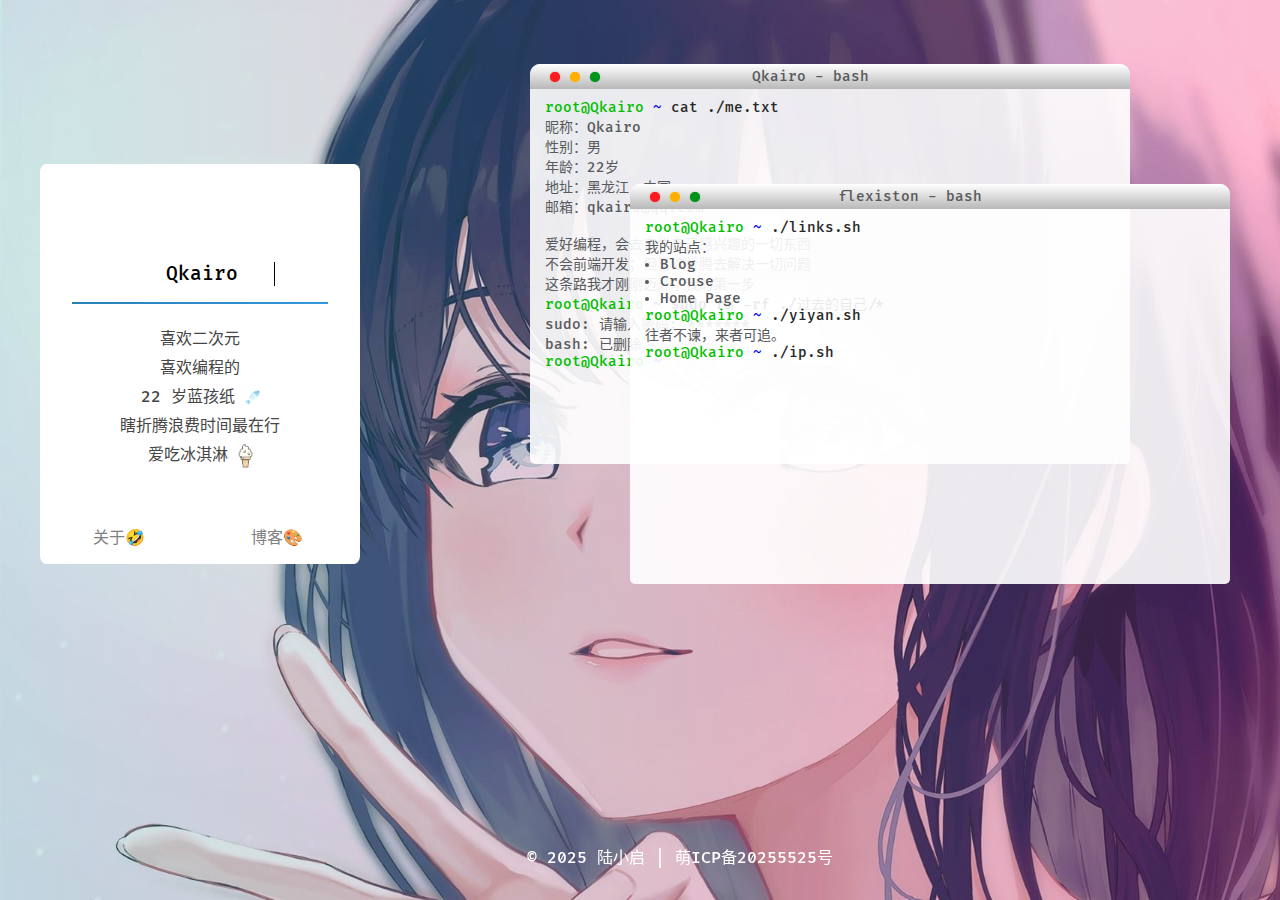
==== docs/index.html @ 63298d1a "20250322" ====
<!DOCTYPE html>
<html lang="zh-CN">

<head>
    <meta charset="UTF-8">
    <meta name="viewport"
        content="width=device-width,initial-scale=1.0,maximum-scale=1.0,minimum-scale=1.0,user-scalable=no">

    <title>Qkairo🎉の个人主页</title>
    <meta name="description"
        content="这里是Qkairoの个人主页，欢迎访问哟~">
    <meta name="keywords" content="Qkairo,Qkairoの个人主页,主页,前端">
    <link rel="stylesheet" type="text/css" href="css/FiraCode.css">
    <link rel="stylesheet" type="text/css" href="css/flesx.css">
    <link rel="shortcut icon" href="./fish.png">
</head>

<body>
    <div id="box">
        <!-- 个人资料卡片 -->
        <div class="meBox">
            <!-- 头像 -->
            <div class="headPhoto"></div>
            <!-- 介绍 -->
            <div class="meBox-title">
                <p>Qkairo</p>
                <div class="fg"></div>
            </div>
            <div class="meBox-text">
                <p>喜欢二次元</p>
                <p>喜欢编程的</p>
                <p>22 岁蓝孩纸 <img src="./img/fish.png" alt="冰激凌" style="width: 15px; vertical-align: middle;"></p>
                <p>瞎折腾浪费时间最在行</p>
                <p>爱吃冰淇淋 <img src="./img/002.png" alt="冰激凌" style="width: 15px; vertical-align: middle;"></p>
            </div>
            <!-- 两个按钮 -->
            <div class="meBox-Button">
                <a href="https://blog.luxq.space/about/">关于🤣</a>
                <a href="https://blog.luxq.space">博客🎨</a>
            </div>
        </div>

        <!-- 伪终端介绍 -->
        <div id="cmdBox">
            <!-- 第一个终端 -->
            <div class="cmd">
                <!-- 三个按钮 -->
                <div class="click">
                    <div class="red"></div>
                    <div class="yellow"></div>
                    <div class="green"></div>
                </div>
                <!-- 顶部标题 -->
                <div class="title">
                    <span>Qkairo - bash</span>
                </div>
                <!-- 终端内文字 -->
                <div class="cmdText">
                    <span style="color: rgb(0, 190, 0);">root@Qkairo</span>
                    <span style="color: blue;">~</span>
                    <span style="color: rgb(39, 39, 39);">cat ./me.txt</span>
                    <p>昵称：Qkairo</p>
                    <p>性别：男</p>
                    <p>年龄：22岁</p>
                    <p>地址：黑龙江，中国</p>
                    <p>邮箱：qkairo@qq.com</p>
                    <br>
                    <p>爱好编程，会去自学自己感兴趣的一切东西</p>
                    <p>不会前端开发；但喜欢折腾去解决一切问题</p>
                    <p>这条路我才刚刚迈开了我的第一步</p>
                    <span style="color: rgb(0, 190, 0);">root@Qkairo</span>
                    <span style="color: blue;">~</span>
                    <span style="color: rgb(39, 39, 39);">sudo rm -rf ./过去的自己/*</span>
                    <p>sudo: 请输入密码: *******</p>
                    <p>bash: 已删除</p>
                    <span style="color: rgb(0, 190, 0);">root@Qkairo</span>
                    <span style="color: blue;">~</span>
                </div>
            </div>
            <!-- 第二个终端 -->
            <div class="cmd cmd2">
                <!-- 三个按钮 -->
                <div class="click">
                    <div class="red"></div>
                    <div class="yellow"></div>
                    <div class="green"></div>
                </div>
                <!-- 顶部标题 -->
                <div class="title">
                    <span>flexiston - bash</span>
                </div>
                <!-- 终端内文字 -->
                <div class="cmdText">
                    <span style="color: rgb(0, 190, 0);">root@Qkairo</span>
                    <span style="color: blue;">~</span>
                    <span style="color: rgb(39, 39, 39);">./links.sh</span>
                    <p>我的站点：</p>
                    <ul class="ul">
                        <li><a href="https://blog.luxq.space">Blog</a></li>
                        <li><a href="https://blog.luxq.space">Crouse</a></li>
                        <li><a href="https://luxq.space">Home Page</a></li>
                    </ul>
                    <span style="color: rgb(0, 190, 0);">root@Qkairo</span>
                    <span style="color: blue;">~</span>
                    <span style="color: rgb(39, 39, 39);">./yiyan.sh</span>
                    <p class="hito">往者不谏，来者可追。</p>
                    <span style="color: rgb(0, 190, 0);">root@Qkairo</span>
                    <span style="color: blue;">~</span>
                    <span style="color: rgb(39, 39, 39);">./ip.sh</span>
                    <p class="getip"></p>
                </div>
            </div>
        </div>
    </div>

    <!-- 页脚 -->
    <div id="footer">
        <p>© 2025 <a href="https://luxq.space">陆小启 </a>| <a href="https://icp.gov.moe/?keyword=20255525" target=_blank rel=”external nofollow”>萌ICP备20255525号</a></p>
    </div>
    <script type="text/javascript">(function getip(selector){var ip="你的 IP: "+returnCitySN["cip"];var ele=document.querySelector(selector);Array.isArray(ele)?ele[0].innerText=ip:ele.innerText=ip;})('.getip')</script>
</body>

</html>
---- docs/css/FiraCode.css ----
* {
    font-family: FiraCode;
}

@font-face {
    font-family: 'FiraCode';
    src: url([data-uri]) format('woff2'),
        url([data-uri]) format('woff');
    font-weight: 500;
    font-style: normal;
}
---- docs/css/flesx.css ----
* {
    margin: 0;
    padding: 0;
}

html, body {
    width: 100%;
    height: 100%;
}

body {
    background-image: linear-gradient(to left, rgba(255, 0, 149, 0.2), rgba(0, 247, 255, 0.2)), url(../img/banner.jpg);
    background-repeat: no-repeat;
    background-attachment: fixed;
    background-size: cover;
}

#box {
    /* background-color: red; */
    width: 1200px;
    height: 100px;
    margin: 0 auto;
    padding-top: 5%;
}

.meBox {
    float: left;
    width: 20rem;
    height: 25rem;
    background-color: white;
    margin-top: 100px;
    border-radius: 2%;
    transition: all 0.3s;
    text-align: center;
}

.meBox:hover {
    width: 21rem;
    height: 26rem;
    margin: 95px 0 0 -5px;
    box-shadow: 0 0 10px rgba(0, 0, 0, 0.4);
}

.headPhoto {
    width: 8rem;
    height: 8rem;
    background: url(https://s21.ax1x.com/2025/02/23/pElRBdO.jpg) no-repeat;
    background-size: cover;
    border-radius: 50%;
    position: relative;
    top: -15%;
    left: 50%;
    margin-left: -4rem;
    transition: all 0.3s;
}

.meBox:hover .headPhoto {
    width: 9rem;
    height: 9rem;
    margin: -0.5rem 0 0 -4.5rem;
    transform: rotate(360deg);
}

.headPhoto:hover {
    box-shadow: 0 0 10px rgba(0, 0, 0, 0.3);
}

.meBox-title {
    width: auto;
    margin: 0 auto;
}

@keyframes typing {
    from {
        width: 0;
    }
}

@keyframes blink-caret {
    50% {
        border-color: transparent;
    }
}

.meBox-title p {
    font-size: 1.2rem;
    border-right: .1em solid;
    width: 12ch;
    white-space: nowrap;
    overflow: hidden;
    animation: typing 2s steps(20, end), blink-caret .3s step-end infinite alternate;
    margin: -30px 0 0 90px;
    transition: all 0.3s;
}

.meBox:hover .meBox-title p {
    font-size: 1.3rem;
}

.meBox-title .fg {
    width: 80%;
    height: 2px;
    background-image: linear-gradient(to left, #3498db, #2980b9);
    margin: 5% 0 0 10%;
}

.meBox-text {
    width: 80%;
    height: 45%;
    overflow: hidden;
    text-align: center;
    color: rgb(70, 70, 70);
    animation-name: meBox-text;
    animation-duration: 2s;
    animation-fill-mode: forwards;
    margin: 5% 0 0 10%;
    transition: all 0.3s;
}

.meBox-text p {
    margin-top: 5px;
}

.meBox:hover .meBox-text {
    font-size: 1.05rem;
}

@keyframes meBox-text {
    0% {
        transform: translateY(50px);
        color: white;
    }

    100% {
        transform: translateY(0);
        color: rgb(70, 70, 70);
    }
}

.meBox-Button {
    width: 100%;
}

.meBox-Button a {
    display: inline-block;
    float: left;
    width: 158px;
    height: 50px;
    margin-top: 13px;
    line-height: 50px;
    text-decoration: none;
    color: gray;
    transition: all 0.3s;
}

.meBox-Button a:hover {
    color: rgb(0, 132, 255);
    font-size: 1.2rem;
}

.meBox:hover .meBox-Button a {
    width: 165px;
    margin-top: 10px;
}

#cmdBox {
    width: 710px;
    height: 550px;
    float: right;
    /* background-color: green; */
}

.cmd {
    width: 600px;
    height: 400px;
    border-radius: 10px 10px 5px 5px;
    overflow: hidden;
    background-color: rgba(255, 255, 255, 0.9);
    transition: all 0.3s;
    font-size: 14px;
    color: rgb(88, 89, 92);
    position: relative;
    top: 0;
    left: 0;
}

.cmd:hover {
    width: 610px;
    height: 410px;
    box-shadow: 0 0 10px rgba(0, 0, 0, 0.4);
    margin: -5px 0 0 -5px;
    z-index: 1;
}

.cmd .title {
    width: 100%;
    height: 25px;
    background-image: linear-gradient(to top, rgb(184, 184, 184), white);
    font-size: 14px;
    line-height: 25px;
}

.cmd .title span {
    display: inline-block;
    width: 70%;
    text-align: center;
    /* background-color: red; */
}

.cmd .click {
    margin-left: 10px;
    float: left;
}

.cmd .click div {
    width: 10px;
    height: 10px;
    border-radius: 50%;
    margin: 8px 0 0 10px;
    float: left;
}

.cmd .click .red {
    background-color: #ff1b22;
    box-shadow: 0 0 1px #ff1b22;
}

.cmd .click .red:hover {
    background-color: #ff6268;
    box-shadow: 0 0 3px #ff1b22;
}

.cmd .click .yellow {
    background-color: #ffaf00;
    box-shadow: 0 0 1px #ffaf00;
}

.cmd .click .yellow:hover {
    background-color: #ffd373;
    box-shadow: 0 0 3px #ffaf00;
}

.cmd .click .green {
    background-color: #00931a;
    box-shadow: 0 0 1px #00931a;
}

.cmd .click .green:hover {
    background-color: rgb(0, 196, 36);
    box-shadow: 0 0 3px #00931a;
}

.cmdText {
    padding-top: 10px;
    padding-left: 15px;
}

.cmd2 {
    position: relative;
    top: -280px;
    left: 100px;
}

.cmd2 .cmdText .ul {
    margin-left: 15px;
}

.cmd2 .cmdText .ul a {
    text-decoration: none;
    color: rgb(88, 89, 92);
}

.cmd2 .cmdText .ul a:hover {
    color: rgb(0, 132, 255);
}

#footer {
    width: 100%;
    color: white;
    float: left;
    text-align: center;
    position: fixed;
    bottom: 0;
    padding: 2em 2.5em;
    z-index: 11;
    transition: all .1s ease-out;
    /* background-color: blue; */
}

#footer:hover {
    background-color: rgba(255,255,255,.5);
    color: #464646;
}

@media screen and (max-height: 650px) and (min-width: 1110px)
{
    #footer {
        background-color: rgba(255,255,255,.5);
        color: #464646;
    }
}

#footer a {
    text-decoration: none;
    color: white;
}

#footer a:hover {
    color: rgb(0, 81, 255);
}

/* 自适应 */
@media screen and (max-width: 1250px) {
    #box {
        width: 100%;
    }

    .meBox {
        margin-left: 3%;
    }

    .meBox:hover {
        width: 21rem;
        height: 26rem;
        margin: 95px 0 0 2.5%;
    }

    #cmdBox {
        margin-right: 3%;
    }
}

@media screen and (max-width: 1120px) {
    .meBox {
        float: none;
        margin: 100px auto 100px;
    }

    .meBox:hover {
        width: 20rem;
        height: 25rem;
        margin: 105px auto 100px;
    }

    .meBox:hover .meBox-Button a {
        width: 158px;
        height: 50px;
        margin-top: 13px;
    }

    .meBox:hover .meBox-title p {
        font-size: 1.2rem;
    }

    .meBox:hover .headPhoto {
        width: 8rem;
        height: 8rem;
        margin: -0.5rem 0 0 -4rem;
        transform: rotate(360deg);
    }

    #cmdBox {
        float: none;
        margin: 0 auto 100px;
    }
    
    #footer {
        background-color: rgba(255,255,255,.5);
        color: #464646;
    }
}

@media screen and (max-width: 768px) {
    .meBox {
        width: 300px;
    }

    .meBox:hover {
        width: 300px;
        height: 25rem;
        margin: 100px auto 100px;
    }

    .meBox-Button a:hover {
        color: rgb(0, 132, 255);
    }

    .meBox:hover .meBox-Button a {
        width: 150px;
        margin-top: 13px;
    }

    .meBox:hover .meBox-title p {
        font-size: 1.2rem;
    }

    .meBox:hover .headPhoto {
        width: 8rem;
        height: 8rem;
        margin: -0.5rem 0 0 -4rem;
        transform: rotate(360deg);
    }

    .meBox:hover .meBox-text {
        font-size: 1rem;
    }

    .meBox-Button a {
        width: 150px;
    }

    #cmdBox {
        width: 100%;
        height: 850px;
    }

    .cmd {
        width: 90%;
        margin: 0 auto;
    }

    .cmd2 {
        position: relative;
        top: 20px;
        left: 0;
    }

    .cmd:hover {
        width: 90%;
        box-shadow: 0 0 10px rgba(0, 0, 0, 0.4);
        margin: 0 auto;
        z-index: 1;
    }
}
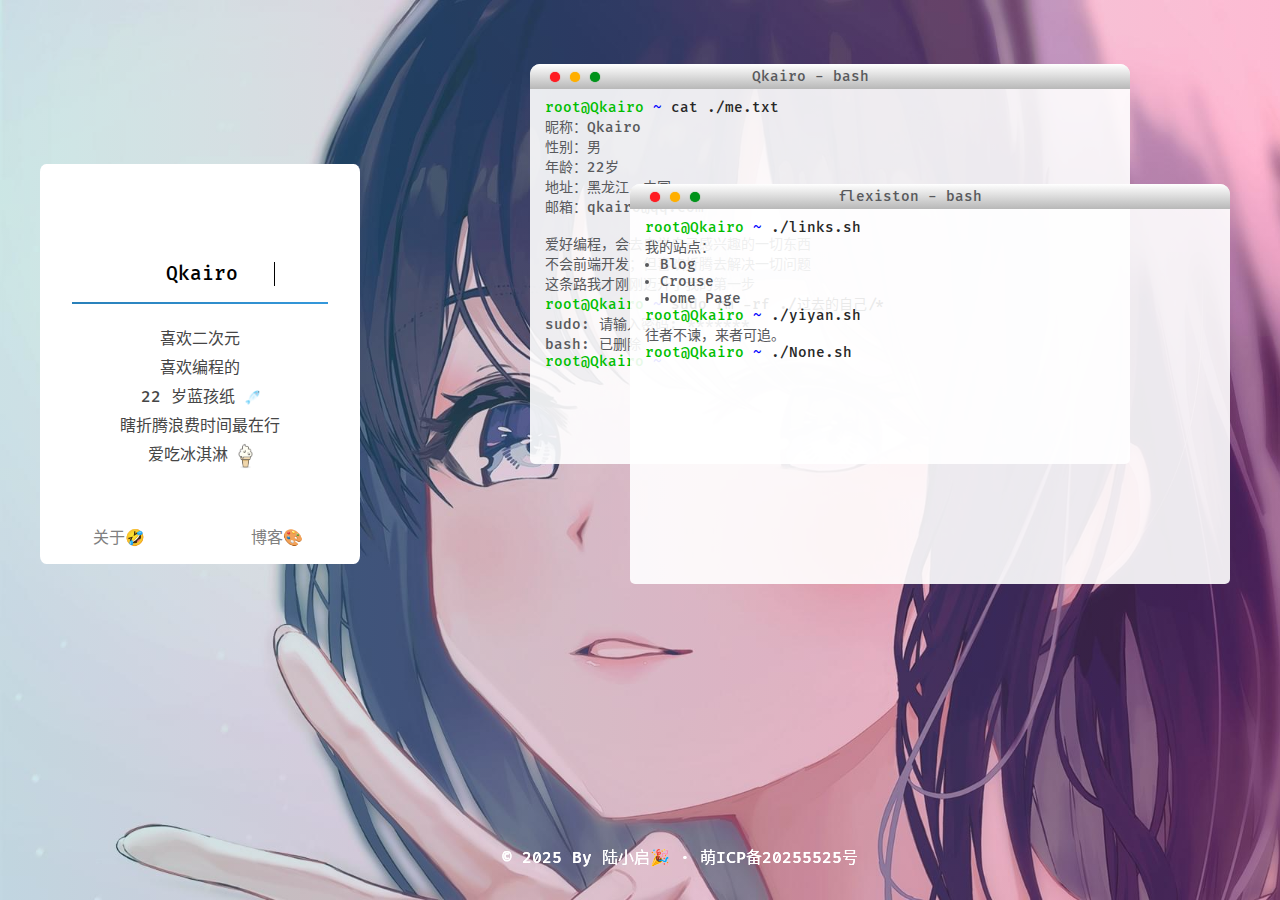
==== commit 0b91c290: "20250323" ====
--- a/docs/index.html
+++ b/docs/index.html
@@ -97,7 +97,7 @@
                     <p>我的站点：</p>
                     <ul class="ul">
                         <li><a href="https://blog.luxq.space">Blog</a></li>
-                        <li><a href="https://blog.luxq.space">Crouse</a></li>
+                        <li><a href="https://crouse.luxq.space">Crouse</a></li>
                         <li><a href="https://luxq.space">Home Page</a></li>
                     </ul>
                     <span style="color: rgb(0, 190, 0);">root@Qkairo</span>
@@ -106,7 +106,7 @@
                     <p class="hito">往者不谏，来者可追。</p>
                     <span style="color: rgb(0, 190, 0);">root@Qkairo</span>
                     <span style="color: blue;">~</span>
-                    <span style="color: rgb(39, 39, 39);">./ip.sh</span>
+                    <span style="color: rgb(39, 39, 39);">./None.sh</span>
                     <p class="getip"></p>
                 </div>
             </div>
@@ -115,9 +115,8 @@
 
     <!-- 页脚 -->
     <div id="footer">
-        <p>© 2025 <a href="https://luxq.space">陆小启 </a>| <a href="https://icp.gov.moe/?keyword=20255525" target=_blank rel=”external nofollow”>萌ICP备20255525号</a></p>
+        <p style="text-shadow: rgb(255, 255, 255) 0px 0px 0px !important;">© 2025 By<a href="https://luxq.space" target="_blank" style="color:inherit"> 陆小启</a>🎉 · <a href="https://icp.gov.moe/?keyword=20255525" target="_blank" style="color:inherit">萌ICP备20255525号</a></p>
     </div>
-    <script type="text/javascript">(function getip(selector){var ip="你的 IP: "+returnCitySN["cip"];var ele=document.querySelector(selector);Array.isArray(ele)?ele[0].innerText=ip:ele.innerText=ip;})('.getip')</script>
 </body>
 
 </html>
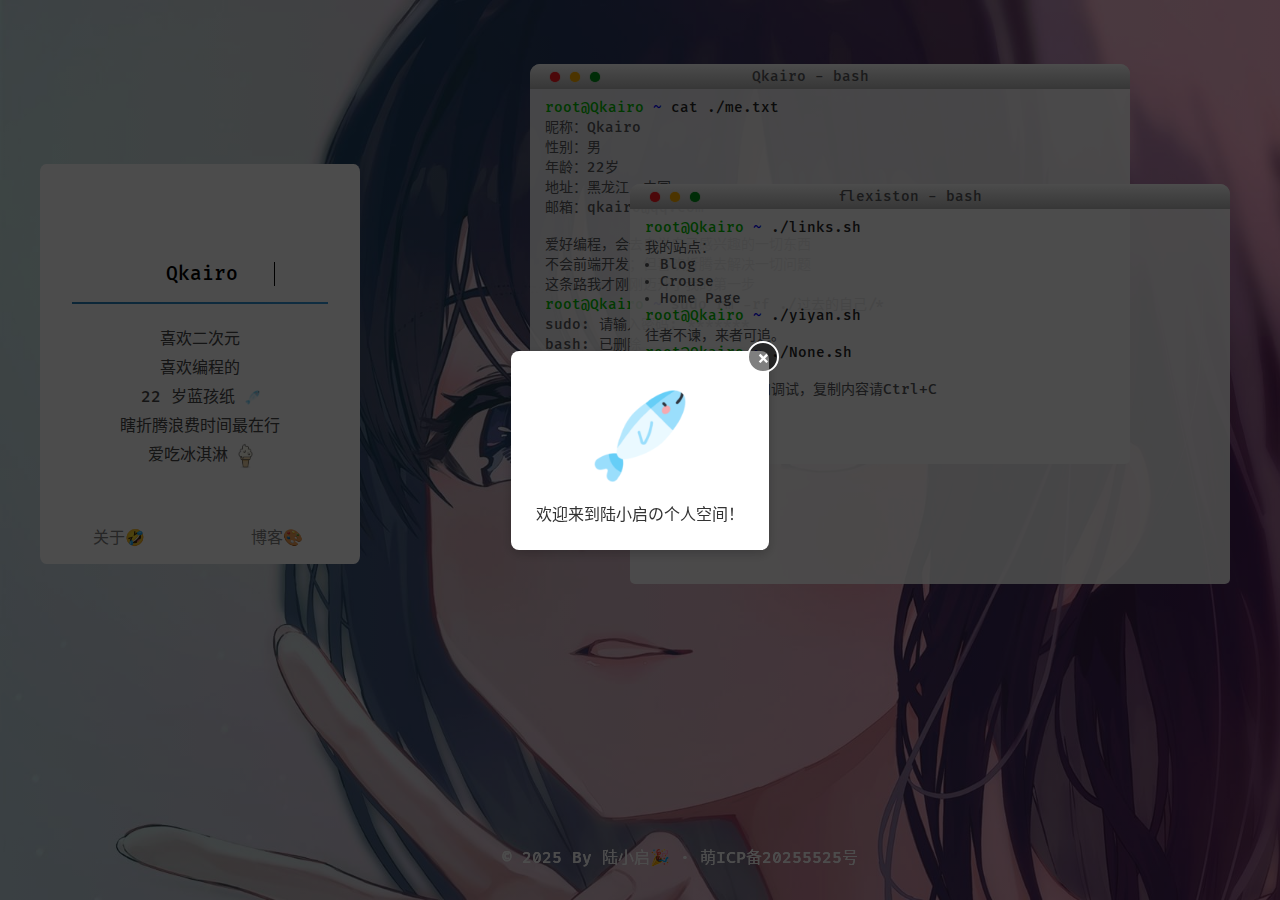
==== commit a1dad37b: "20250323" ====
--- a/docs/index.html
+++ b/docs/index.html
@@ -13,9 +13,16 @@
     <link rel="stylesheet" type="text/css" href="css/FiraCode.css">
     <link rel="stylesheet" type="text/css" href="css/flesx.css">
     <link rel="shortcut icon" href="./fish.png">
+    
+    <!-- 添加防开发者工具样式 -->
+    <style>
+        /* 隐藏控制台输出 */
+        .console-block { display: none !important; }
+    </style>
 </head>
 
 <body>
+    <!-- 原有页面内容 -->
     <div id="box">
         <!-- 个人资料卡片 -->
         <div class="meBox">
@@ -107,7 +114,9 @@
                     <span style="color: rgb(0, 190, 0);">root@Qkairo</span>
                     <span style="color: blue;">~</span>
                     <span style="color: rgb(39, 39, 39);">./None.sh</span>
-                    <p class="getip"></p>
+                    <br>
+                    <br>
+                    <p>本页面已禁用右键和调试，复制内容请Ctrl+C</p>
                 </div>
             </div>
         </div>
@@ -117,6 +126,133 @@
     <div id="footer">
         <p style="text-shadow: rgb(255, 255, 255) 0px 0px 0px !important;">© 2025 By<a href="https://luxq.space" target="_blank" style="color:inherit"> 陆小启</a>🎉 · <a href="https://icp.gov.moe/?keyword=20255525" target="_blank" style="color:inherit">萌ICP备20255525号</a></p>
     </div>
+
+    <!-- 弹窗代码 -->
+    <script>
+        document.addEventListener('DOMContentLoaded', function() {
+            // 创建弹窗元素
+            const dialog = document.createElement('div');
+            dialog.className = 'custom-dialog';
+            dialog.innerHTML = `
+                <div class="dialog-content">
+                    <img src="./img/fish.png" alt="弹窗图片" style="width:100px; margin:10px 0;">
+                    <p style="font-size:16px; color:#333;">欢迎来到陆小启の个人空间！</p>
+                    <button class="close-btn">×</button>
+                </div>
+            `;
+        
+            // 添加关闭按钮事件
+            dialog.querySelector('.close-btn').addEventListener('click', () => {
+                dialog.style.display = 'none';
+            });
+        
+            // 添加CSS样式
+            const style = document.createElement('style');
+            style.textContent = `
+                .custom-dialog {
+                    position: fixed;
+                    top: 0;
+                    left: 0;
+                    width: 100%;
+                    height: 100%;
+                    background: rgba(0,0,0,0.7);
+                    display: flex;
+                    justify-content: center;
+                    align-items: center;
+                    z-index: 9999;
+                }
+                .dialog-content {
+                    background: #fff;
+                    padding: 25px;
+                    border-radius: 8px;
+                    box-shadow: 0 4px 12px rgba(0,0,0,0.2);
+                    text-align: center;
+                    max-width: 320px;
+                    position: relative; 
+                }
+                .close-btn {
+                    position: absolute;
+                    top: -10px;
+                    right: -10px;
+                    width: 32px;
+                    height: 32px;
+                    line-height: 32px;
+                    font-size: 24px;
+                    color: #fff;
+                    border: 2px solid #fff;
+                    border-radius: 50%;
+                    background: rgba(0,0,0,0.5);
+                    cursor: pointer;
+                    transition: all 0.3s;
+                }
+                .close-btn:hover {
+                    background: rgba(255,0,0,0.7);
+                }
+            `;
+        
+            // 动态添加到页面
+            document.head.appendChild(style);
+            document.body.appendChild(dialog);
+        });
+
+    // 隐藏控制台相关逻辑
+    (function() {
+        // 阻止右键菜单
+        document.addEventListener('contextmenu', function(e) {
+            e.preventDefault();
+            window.location.href = '404.html';
+        });
+
+        // 阻止F12快捷键
+        document.addEventListener('keydown', function(e) {
+            if (e.key === 'F12') {
+                e.preventDefault();
+                window.location.href = '404.html';
+            }
+        });
+
+        // 定时检测控制台存在状态
+        setInterval(function() {
+            try {
+                // 检测控制台特殊属性
+                if (window.console && (window.console.memory || window.console.table)) {
+                    window.location.href = '404.html';
+                }
+            } catch(e) {
+                // 异常情况直接跳转
+                window.location.href = '404.html';
+            }
+        }, 500);
+
+        // 监控DOM变化
+        document.body.addEventListener('DOMSubtreeModified', function() {
+            if (window.console && window.console.log) {
+                window.location.href = '404.html';
+            }
+        });
+
+        // 防止通过窗口大小变化打开控制台
+        window.onresize = function() {
+            if (window.outerWidth != window.innerWidth || window.outerHeight != window.innerHeight) {
+                window.location.href = '404.html';
+            }
+        };
+
+        // 隐藏控制台对象
+        try {
+            Object.defineProperty(window, 'console', {
+                value: {},
+                writable: false,
+                configurable: false
+            });
+        } catch(e) {}
+
+        // 移除现有控制台输出
+        window.console = {};
+    })();
+
+</script>
+
 </body>
 
-</html>
+</html>